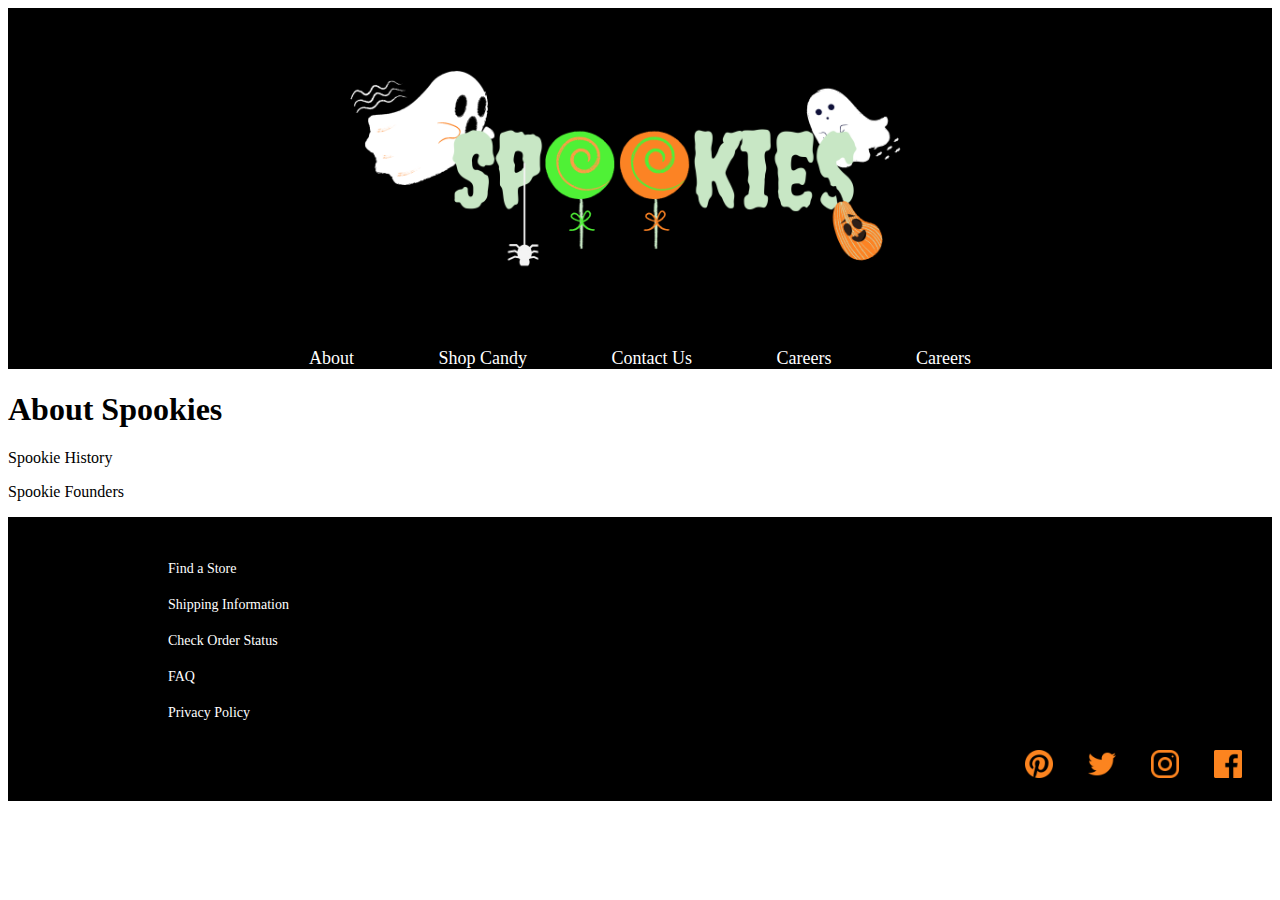
==== aboutUs.html @ 647bac20 "Update aboutUs.html" ====
<!DOCTYPE html>
<html>
<head>
	<meta charset = "utf-8">
	<meta name="viewport" content="width=device-width, initial-scale=|">
	<title>about us</title>
	<link href="spookiestyle.css" type="text/css" rel="stylesheet">
	<title>About Us</title>
	<style type="text/css">

		.center 
		{
  			display: block;
  			margin-left: auto;
  			margin-right: auto;
  			width: 50%;
		}
	</style>
</head>
<body>
	<header>
		<a href="index.html"> <img src="SpookiesLogo.png" alt="logo" class = "center"></a>
	</header>	
	<nav class="nav">
		<ul>
			<li><a href="aboutUs.html">About</a></li>
			<li><a href="#">Shop Candy</a></li>
			<li><a href="SpookiesContact.html">Contact Us</a></li>
			<li><a href="SpookiesCareers.html">Careers</a></li>
			<li><a href="visitUs.html">Careers</a></li>
		</ul>
	</nav>
	<main>
		<h1>About Spookies</h1>
		<article>
		<p>Spookie History</p>
	</article>

	<aticle> <p>Spookie Founders</p>

		</aticle>
	</main>

	<footer>
			<ul class="footernav">
				<li><a href="#">Find a Store</a></li>
				<li><a href="#">Shipping Information</a></li>
				<li><a href="#">Check Order Status</a></li>
				<li><a href="#">FAQ</a></li>
				<li><a href="#">Privacy Policy</a></li>
			</ul>
		
			<!--Social Media/Email Links-->
			<a href="https://www.facebook.com" target="_blank"> <img id = "footer-image" src="facebookk.png" class = "socialicons">
			
			<a href="https://www.instagram.com" target="_blank"> <img id = "footer-image" src="instagramm.png" class = "socialicons">

			<a href="https://www.twitter.com" target="_blank"> <img id = "footer-image" src="twitterr.png" class = "socialicons">

			<a href="https://www.pinterest.com" target="_blank"> <img id = "footer-image" src="pinterestt.png" class = "socialicons">

	</footer>

</body>
</html>
---- spookiestyle.css ----
header
{
	text-align:center;
	background-color:black;
	color:black;
}

nav
{
	text-align:center; 
	font-size: 18px;
	font-family:"Luminari", cursive; 
	color: white;
	background-color: black;
}
nav ul
{
  	list-style-type: none;
  	margin: 0;
  	padding: 0;
}

li
{
	display:inline;
}
a
{
	text-decoration: none;
	color:white;
  	padding: 40px;
}

nav.nav ul li a:hover 
{
  color: #4FF136;
}

h1
{
	font-family:"Luminari", cursive;
}

footer	
{
 	font-size: 14px;
	background-color:black;
	font-family:"Luminari", cursive;
	padding-top: 20px;
	padding-bottom: 40px;
}
ul.footernav li
{
	display:block;
	padding:10px;
	padding-left: 80px;
}
ul.footernav li a:hover
{
	color:#FC8324;
}
div
{
	font-size: 14px;
	color:white;
	font-family: "Luminari", cursive;
	text-align: right;
}

#footer-image
{
	margin-left: auto;
    margin-right: auto;
}

.socialicons
{
	float: right; 			
	height:28px; width: 28px; 
	padding: 5px;
	margin-right: 1%; 
	margin-bottom: 0.5em;
	padding-bottom: 50px;
	padding-right: 30px;
}
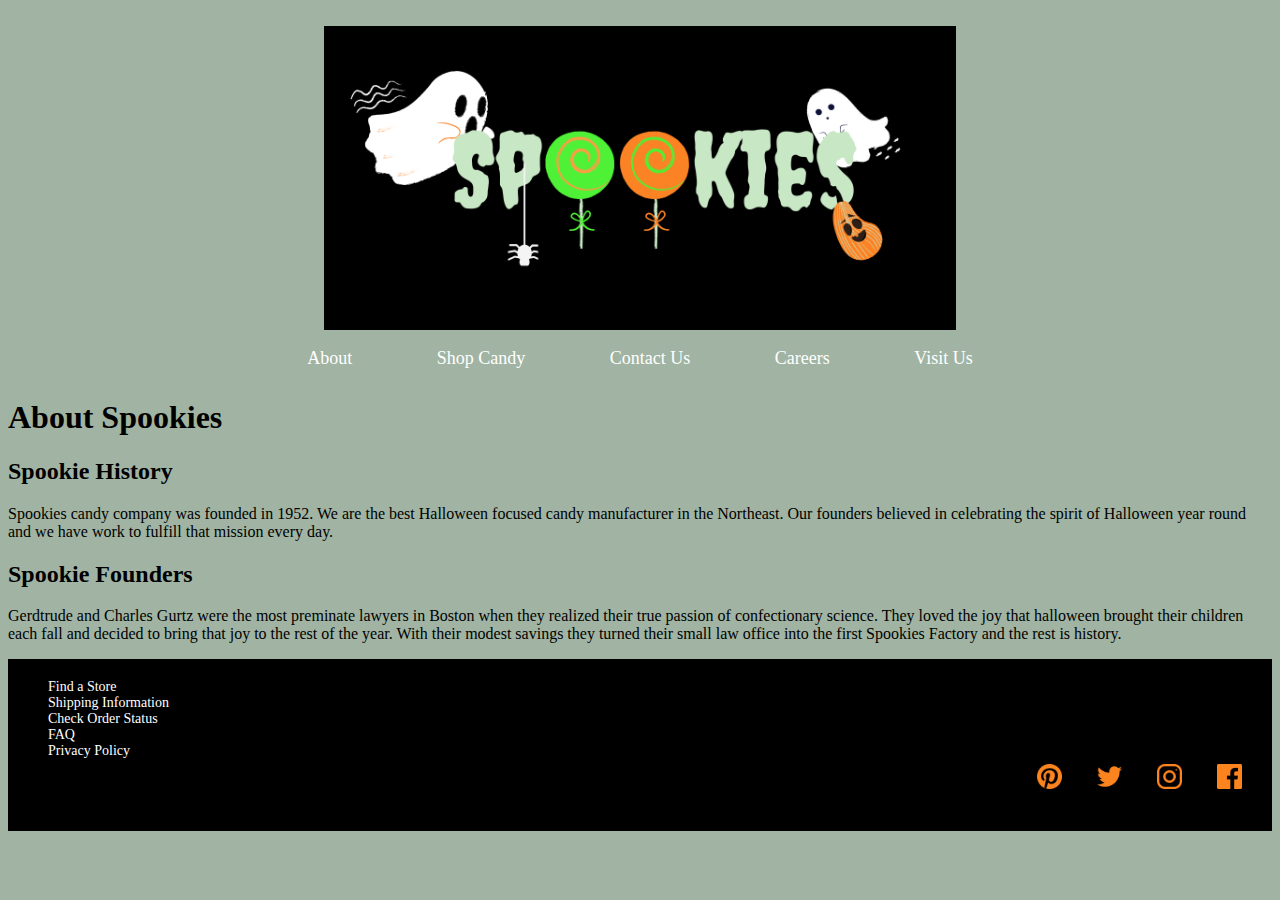
==== commit 1670939d: "Update aboutUs.html" ====
--- a/aboutUs.html
+++ b/aboutUs.html
@@ -27,39 +27,55 @@
 			<li><a href="#">Shop Candy</a></li>
 			<li><a href="SpookiesContact.html">Contact Us</a></li>
 			<li><a href="SpookiesCareers.html">Careers</a></li>
-			<li><a href="visitUs.html">Careers</a></li>
+			<li><a href="visitUs.html">Visit Us</a></li>
 		</ul>
 	</nav>
 	<main>
 		<h1>About Spookies</h1>
 		<article>
-		<p>Spookie History</p>
-	</article>
-
-	<aticle> <p>Spookie Founders</p>
-
+			<h2>Spookie History</h2>
+			<p>Spookies candy company was founded in 1952. We are the best Halloween focused 
+				candy manufacturer in the Northeast. Our founders believed in celebrating the 
+				spirit of Halloween year round and we have work to fulfill that mission every day.</p>
+		</article>
+	
+	<aticle> <h2>Spookie Founders</h2>
+		<p>Gerdtrude and Charles Gurtz were the most preminate lawyers in Boston when they realized their true passion of confectionary science. They loved
+			the joy that halloween brought their children each fall and decided to bring that joy to the rest of the year.
+		With their modest savings they turned their small law office into the first Spookies Factory and the rest is history. </p>
 		</aticle>
 	</main>
 
 	<footer>
-			<ul class="footernav">
-				<li><a href="#">Find a Store</a></li>
-				<li><a href="#">Shipping Information</a></li>
-				<li><a href="#">Check Order Status</a></li>
-				<li><a href="#">FAQ</a></li>
-				<li><a href="#">Privacy Policy</a></li>
-			</ul>
-		
-			<!--Social Media/Email Links-->
-			<a href="https://www.facebook.com" target="_blank"> <img id = "footer-image" src="facebookk.png" class = "socialicons">
 			
-			<a href="https://www.instagram.com" target="_blank"> <img id = "footer-image" src="instagramm.png" class = "socialicons">
-
-			<a href="https://www.twitter.com" target="_blank"> <img id = "footer-image" src="twitterr.png" class = "socialicons">
-
-			<a href="https://www.pinterest.com" target="_blank"> <img id = "footer-image" src="pinterestt.png" class = "socialicons">
-
-	</footer>
+        <div class="column">
+            <div class="footernav">
+                <li>
+                    <div class="row"> <a href="#">Find a Store</a> </div>
+                    <div class="row"> <a href="#">Shipping Information</a> </div>
+                    <div class="row"> <a href="#">Check Order Status</a> </div>
+                </li>
+            </div>
+        </div>
+        <div class="column">
+            <div class="footernav">
+                <li>
+                    <div class="row"> <a href="#">FAQ</a> </div>
+                    <div class="row"> <a href="#">Privacy Policy</a> </div>   
+                </li>
+            </div>
+        </div>
+        <div class="column">
+            <row>
+                <a href="https://www.facebook.com" target="_blank"> <img id = "footer-image" src="facebookk.png" class = "socialicons">
+                <a href="https://www.instagram.com" target="_blank"> <img id = "footer-image" src="instagramm.png" class = "socialicons">
+                <a href="https://www.twitter.com" target="_blank"> <img id = "footer-image" src="twitterr.png" class = "socialicons"> 
+                <a href="https://www.pinterest.com" target="_blank"> <img id = "footer-image" src="pinterestt.png" class = "socialicons">
+            <!--Social Media/Email Links-->
+            </row>
+            
+        </div>
+    </footer>
 
 </body>
 </html>
--- a/spookiestyle.css
+++ b/spookiestyle.css
@@ -1,7 +1,6 @@
 header
 {
 	text-align:center;
-	background-color:black;
 	color:black;
 }
 
@@ -11,7 +10,7 @@
 	font-size: 18px;
 	font-family:"Luminari", cursive; 
 	color: white;
-	background-color: black;
+	margin-bottom: 30px;
 }
 nav ul
 {
@@ -55,7 +54,7 @@
 	padding:10px;
 	padding-left: 80px;
 }
-ul.footernav li a:hover
+div.footernav li a:hover
 {
 	color:#FC8324;
 }
@@ -64,22 +63,42 @@
 	font-size: 14px;
 	color:white;
 	font-family: "Luminari", cursive;
-	text-align: right;
+
 }
 
 #footer-image
 {
 	margin-left: auto;
-    margin-right: auto;
+    	margin-right: auto;
 }
 
 .socialicons
 {
 	float: right; 			
-	height:28px; width: 28px; 
+	height:25px; width: 25px; 
 	padding: 5px;
 	margin-right: 1%; 
-	margin-bottom: 0.5em;
-	padding-bottom: 50px;
+	/* margin-bottom: 0.5em; */
 	padding-right: 30px;
-}+	
+}
+
+@keyframes changeB {
+	0% {background-color: rgb(131, 120, 97);}
+	25% {background-color: rgb(167, 151, 110);}
+	50% {background-color: rgb(150, 138, 133);}
+	75% {background-color: rgb(96, 102, 95);}
+	100% {background-color: rgb(131, 120, 97);}
+	
+}
+
+body {
+	background-image: url("paper.gif");
+	background-color:rgb(161, 180, 163);
+	animation-name: changeB;
+	animation-duration:20s;
+	animation-iteration-count: infinite;
+
+}
+
+
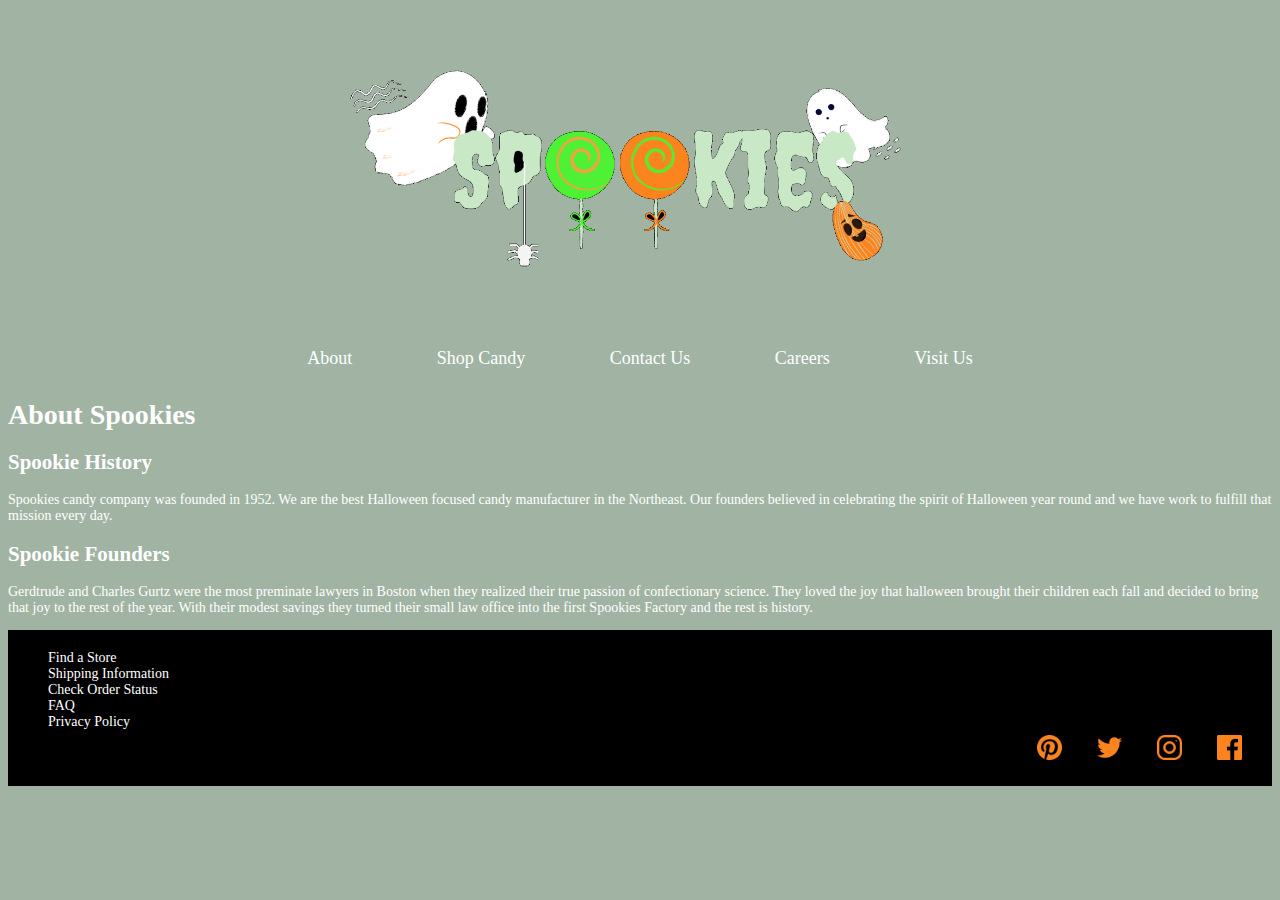
==== commit 54acc275: "Update aboutUs.html" ====
--- a/aboutUs.html
+++ b/aboutUs.html
@@ -4,6 +4,7 @@
 	<meta charset = "utf-8">
 	<meta name="viewport" content="width=device-width, initial-scale=|">
 	<title>about us</title>
+	<meta name="keywords" content="Candy, Halloween,Online Shopping, Chocolate, Caramel, Sugar">
 	<link href="spookiestyle.css" type="text/css" rel="stylesheet">
 	<title>About Us</title>
 	<style type="text/css">
@@ -19,7 +20,7 @@
 </head>
 <body>
 	<header>
-		<a href="index.html"> <img src="SpookiesLogo.png" alt="logo" class = "center"></a>
+		<a href="index.html"> <img src="logoTransparent.png" alt="logo" class = "center"></a>
 	</header>	
 	<nav class="nav">
 		<ul>
@@ -31,24 +32,27 @@
 		</ul>
 	</nav>
 	<main>
-		<h1>About Spookies</h1>
-		<article>
-			<h2>Spookie History</h2>
-			<p>Spookies candy company was founded in 1952. We are the best Halloween focused 
-				candy manufacturer in the Northeast. Our founders believed in celebrating the 
-				spirit of Halloween year round and we have work to fulfill that mission every day.</p>
-		</article>
-	
-	<aticle> <h2>Spookie Founders</h2>
-		<p>Gerdtrude and Charles Gurtz were the most preminate lawyers in Boston when they realized their true passion of confectionary science. They loved
-			the joy that halloween brought their children each fall and decided to bring that joy to the rest of the year.
-		With their modest savings they turned their small law office into the first Spookies Factory and the rest is history. </p>
-		</aticle>
+		<div class="container">
+			<h1>About Spookies</h1>
+			<article>
+				<h2>Spookie History</h2>
+				<p>Spookies candy company was founded in 1952. We are the best Halloween focused 
+					candy manufacturer in the Northeast. Our founders believed in celebrating the 
+					spirit of Halloween year round and we have work to fulfill that mission every day.</p>
+			</article>
+
+			<article> 
+				<h2>Spookie Founders</h2>
+				<p>Gerdtrude and Charles Gurtz were the most preminate lawyers in Boston when they realized their true passion of confectionary science. They loved
+				the joy that halloween brought their children each fall and decided to bring that joy to the rest of the year.
+				With their modest savings they turned their small law office into the first Spookies Factory and the rest is history. </p>
+			</article>
+		</div>
 	</main>
 
-	<footer>
+	<footer class="container">
 			
-        <div class="column">
+       			
             <div class="footernav">
                 <li>
                     <div class="row"> <a href="#">Find a Store</a> </div>
@@ -56,25 +60,24 @@
                     <div class="row"> <a href="#">Check Order Status</a> </div>
                 </li>
             </div>
-        </div>
-        <div class="column">
+        
+        
             <div class="footernav">
                 <li>
                     <div class="row"> <a href="#">FAQ</a> </div>
                     <div class="row"> <a href="#">Privacy Policy</a> </div>   
                 </li>
             </div>
-        </div>
-        <div class="column">
-            <row>
+        
+       
                 <a href="https://www.facebook.com" target="_blank"> <img id = "footer-image" src="facebookk.png" class = "socialicons">
                 <a href="https://www.instagram.com" target="_blank"> <img id = "footer-image" src="instagramm.png" class = "socialicons">
                 <a href="https://www.twitter.com" target="_blank"> <img id = "footer-image" src="twitterr.png" class = "socialicons"> 
                 <a href="https://www.pinterest.com" target="_blank"> <img id = "footer-image" src="pinterestt.png" class = "socialicons">
             <!--Social Media/Email Links-->
-            </row>
+           
             
-        </div>
+     
     </footer>
 
 </body>
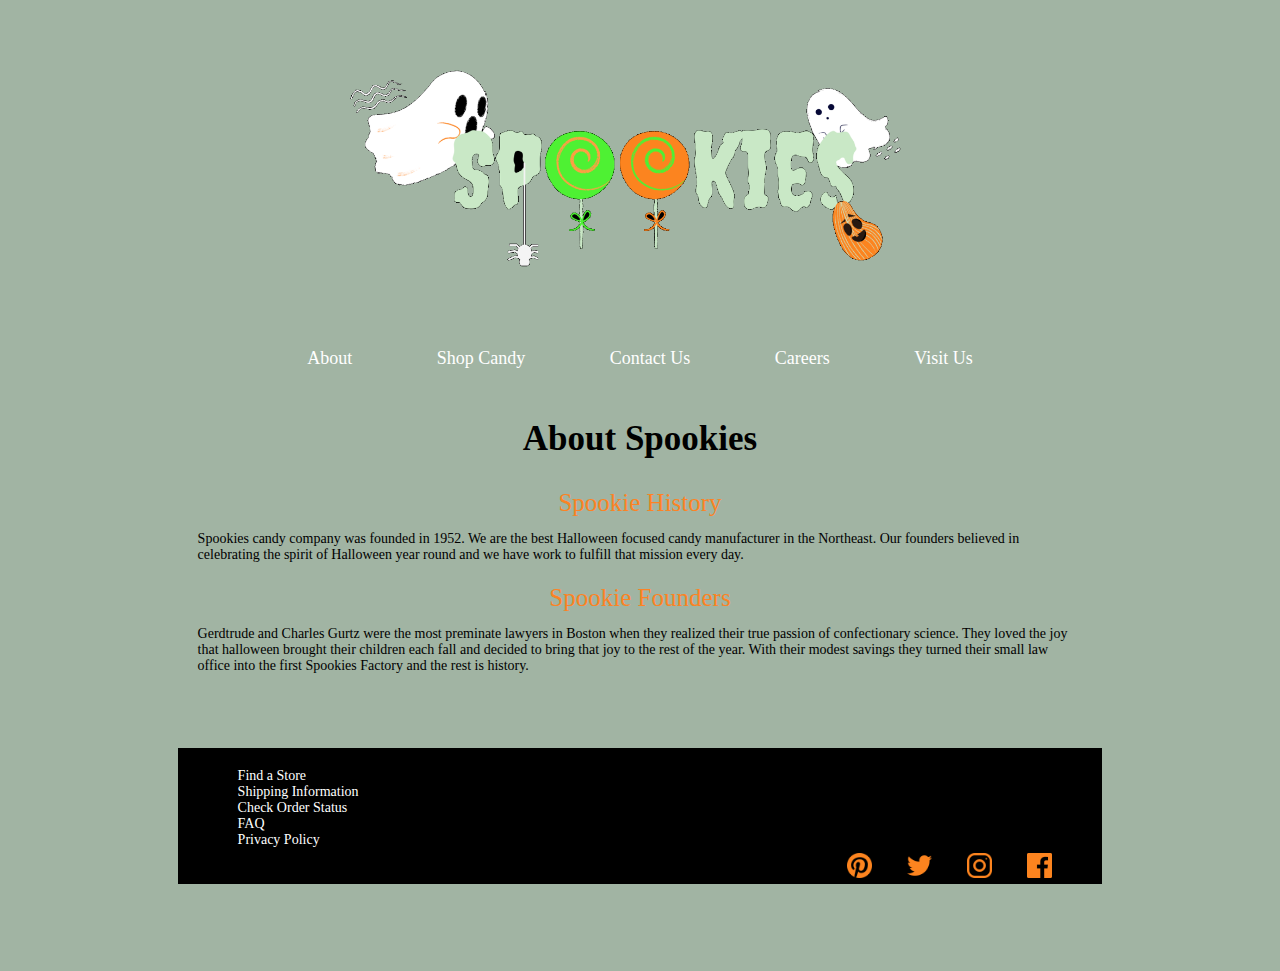
==== commit c8171fab: "Update aboutUs.html" ====
--- a/aboutUs.html
+++ b/aboutUs.html
@@ -25,7 +25,7 @@
 	<nav class="nav">
 		<ul>
 			<li><a href="aboutUs.html">About</a></li>
-			<li><a href="#">Shop Candy</a></li>
+			<li><a href="shopCandy.html">Shop Candy</a></li>
 			<li><a href="SpookiesContact.html">Contact Us</a></li>
 			<li><a href="SpookiesCareers.html">Careers</a></li>
 			<li><a href="visitUs.html">Visit Us</a></li>
--- a/spookiestyle.css
+++ b/spookiestyle.css
@@ -12,6 +12,7 @@
 	color: white;
 	margin-bottom: 30px;
 }
+
 nav ul
 {
   	list-style-type: none;
@@ -23,6 +24,7 @@
 {
 	display:inline;
 }
+
 a
 {
 	text-decoration: none;
@@ -38,6 +40,27 @@
 h1
 {
 	font-family:"Luminari", cursive;
+	text-align: center;
+	font-size: 35px;
+	margin:0;
+	padding:0;
+	margin-bottom: 30px;
+	color: black;
+}
+h2 {
+	text-align: center;
+	font-family:"Luminari", cursive;
+	font-size: 25px;
+	font-weight: lighter;
+	color: #FC8324;
+	margin-bottom: 0%;
+}
+h3 {
+	text-align: center;
+	font-size: small;
+	font-family:"Luminari", cursive;
+	font-weight: lighter;
+	color: black;
 }
 
 footer	
@@ -45,8 +68,12 @@
  	font-size: 14px;
 	background-color:black;
 	font-family:"Luminari", cursive;
-	padding-top: 20px;
-	padding-bottom: 40px;
+	padding-top: 10px;
+	padding-bottom: 20px;
+	margin-top: 40px;
+}
+.footernav {
+	width: 70%;
 }
 ul.footernav li
 {
@@ -63,13 +90,13 @@
 	font-size: 14px;
 	color:white;
 	font-family: "Luminari", cursive;
-
+	/* text-align: right; */
 }
 
 #footer-image
 {
 	margin-left: auto;
-    	margin-right: auto;
+    margin-right: auto;
 }
 
 .socialicons
@@ -81,6 +108,7 @@
 	/* margin-bottom: 0.5em; */
 	padding-right: 30px;
 	
+
 }
 
 @keyframes changeB {
@@ -98,7 +126,14 @@
 	animation-name: changeB;
 	animation-duration:20s;
 	animation-iteration-count: infinite;
-
+}
+p {
+	color: black;
 }
 
-
+.container {
+            width: 70%;
+            margin-left: auto; margin-right: auto;
+            margin-bottom:30px;
+            padding: 20px 20px;   
+        }
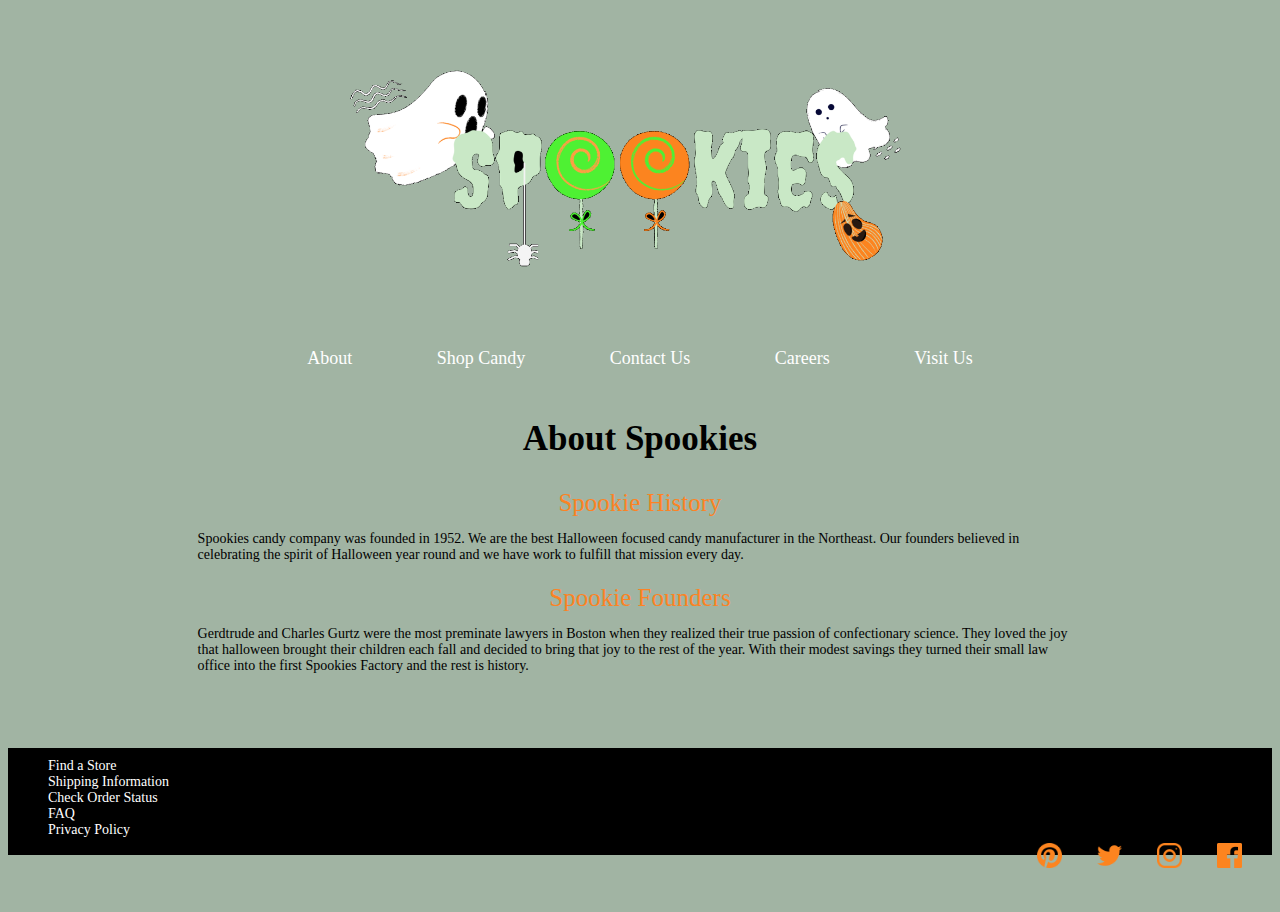
==== commit c6343fc8: "Update aboutUs.html" ====
--- a/aboutUs.html
+++ b/aboutUs.html
@@ -50,7 +50,7 @@
 		</div>
 	</main>
 
-	<footer class="container">
+	<footer>
 			
        			
             <div class="footernav">
@@ -58,12 +58,6 @@
                     <div class="row"> <a href="#">Find a Store</a> </div>
                     <div class="row"> <a href="#">Shipping Information</a> </div>
                     <div class="row"> <a href="#">Check Order Status</a> </div>
-                </li>
-            </div>
-        
-        
-            <div class="footernav">
-                <li>
                     <div class="row"> <a href="#">FAQ</a> </div>
                     <div class="row"> <a href="#">Privacy Policy</a> </div>   
                 </li>
--- a/spookiestyle.css
+++ b/spookiestyle.css
@@ -69,7 +69,7 @@
 	background-color:black;
 	font-family:"Luminari", cursive;
 	padding-top: 10px;
-	padding-bottom: 20px;
+	padding-bottom: 1px;
 	margin-top: 40px;
 }
 .footernav {
@@ -81,7 +81,7 @@
 	padding:10px;
 	padding-left: 80px;
 }
-div.footernav li a:hover
+ul.footernav li a:hover
 {
 	color:#FC8324;
 }
@@ -107,8 +107,7 @@
 	margin-right: 1%; 
 	/* margin-bottom: 0.5em; */
 	padding-right: 30px;
-	
-
+	padding-bottom:10px;
 }
 
 @keyframes changeB {
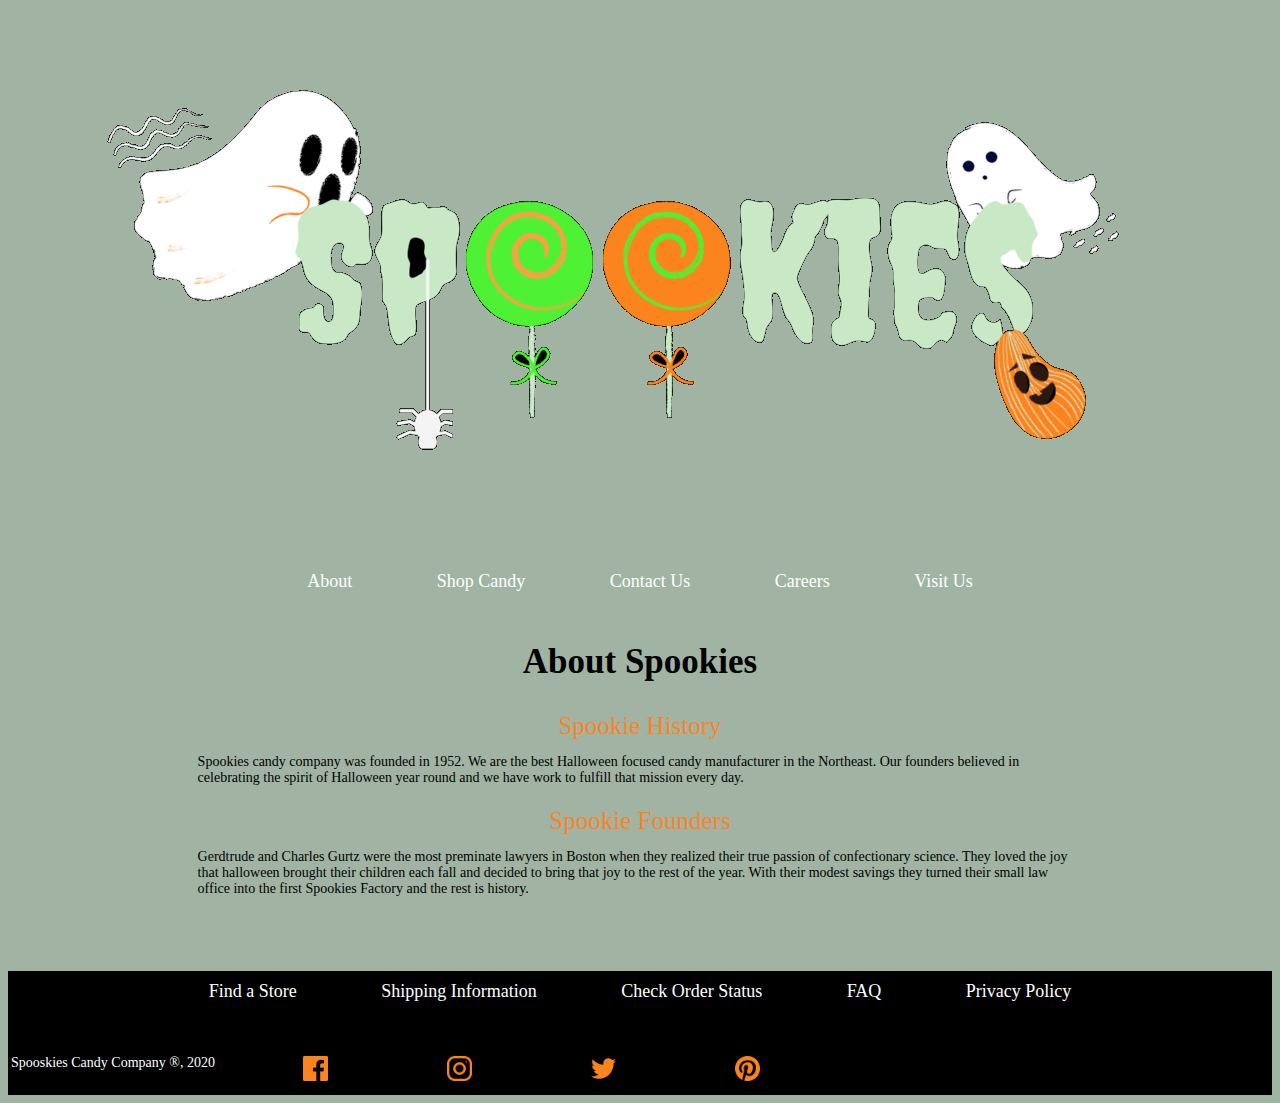
==== commit 4fdb6e41: "Add files via upload" ====
--- a/aboutUs.html
+++ b/aboutUs.html
@@ -2,27 +2,18 @@
 <html>
 <head>
 	<meta charset = "utf-8">
-	<meta name="viewport" content="width=device-width, initial-scale=|">
+	<meta name="viewport" content="width=device-width, initial-scale=1.0">
 	<title>about us</title>
 	<meta name="keywords" content="Candy, Halloween,Online Shopping, Chocolate, Caramel, Sugar">
 	<link href="spookiestyle.css" type="text/css" rel="stylesheet">
 	<title>About Us</title>
-	<style type="text/css">
 
-		.center 
-		{
-  			display: block;
-  			margin-left: auto;
-  			margin-right: auto;
-  			width: 50%;
-		}
-	</style>
 </head>
 <body>
 	<header>
 		<a href="index.html"> <img src="logoTransparent.png" alt="logo" class = "center"></a>
-	</header>	
-	<nav class="nav">
+		
+	<nav class="headNav">
 		<ul>
 			<li><a href="aboutUs.html">About</a></li>
 			<li><a href="shopCandy.html">Shop Candy</a></li>
@@ -31,6 +22,7 @@
 			<li><a href="visitUs.html">Visit Us</a></li>
 		</ul>
 	</nav>
+	</header>
 	<main>
 		<div class="container">
 			<h1>About Spookies</h1>
@@ -50,29 +42,29 @@
 		</div>
 	</main>
 
-	<footer>
-			
-       			
-            <div class="footernav">
-                <li>
-                    <div class="row"> <a href="#">Find a Store</a> </div>
-                    <div class="row"> <a href="#">Shipping Information</a> </div>
-                    <div class="row"> <a href="#">Check Order Status</a> </div>
-                    <div class="row"> <a href="#">FAQ</a> </div>
-                    <div class="row"> <a href="#">Privacy Policy</a> </div>   
-                </li>
-            </div>
-        
-       
-                <a href="https://www.facebook.com" target="_blank"> <img id = "footer-image" src="facebookk.png" class = "socialicons">
-                <a href="https://www.instagram.com" target="_blank"> <img id = "footer-image" src="instagramm.png" class = "socialicons">
-                <a href="https://www.twitter.com" target="_blank"> <img id = "footer-image" src="twitterr.png" class = "socialicons"> 
-                <a href="https://www.pinterest.com" target="_blank"> <img id = "footer-image" src="pinterestt.png" class = "socialicons">
+		<footer>
+        <nav class="footerNav">
+                <ul>
+                   <li><a href="#">Find a Store</a></li>
+                   <li><a href="#">Shipping Information</a></li>
+                   <li><a href="#">Check Order Status</a> </li>
+                    <li><a href="#">FAQ</a> </li>
+                    <li><a href="#">Privacy Policy</a> </li> 
+                </ul>
+            </nav>
+        <div >
+			<table class="SocialIconBar">
+            <tr>
+				<td>Spooskies Candy Company &reg;, 2020</td>
+              	<td><a href="https://www.facebook.com" target="_blank"> <img alt = "facebook" src="facebookk.png" class = "socialicons"></a></td>
+               <td> <a href="https://www.instagram.com" target="_blank"> <img  src="instagramm.png" alt = "instagram" class = "socialicons"></a></td>
+                <td><a href="https://www.twitter.com" target="_blank" ><img alt = "twitter" src="twitterr.png" class = "socialicons"></a></td>
+                <td><a href="https://www.pinterest.com" target="_blank"> <img alt = "pinterest" src="pinterestt.png" class = "socialicons"></a></td>
             <!--Social Media/Email Links-->
-           
+            </tr>
+			</table>
             
-     
+        </div>
     </footer>
-
 </body>
 </html>
--- a/spookiestyle.css
+++ b/spookiestyle.css
@@ -136,3 +136,29 @@
             margin-bottom:30px;
             padding: 20px 20px;   
         }
+
+@media screen and (max-width: 400px) {
+  .top_menu {
+    float:left;
+	  padding: none;
+   /* width: 100%;*/
+  }
+
+	header{
+		float:none;
+		width:100%;
+		height: 70px
+	}
+	iframe{
+		width:100%
+	}
+	table{
+		width:100%
+	}
+	
+iframe {
+    display: block;
+    margin: 0;
+	width:100%;
+	}
+}
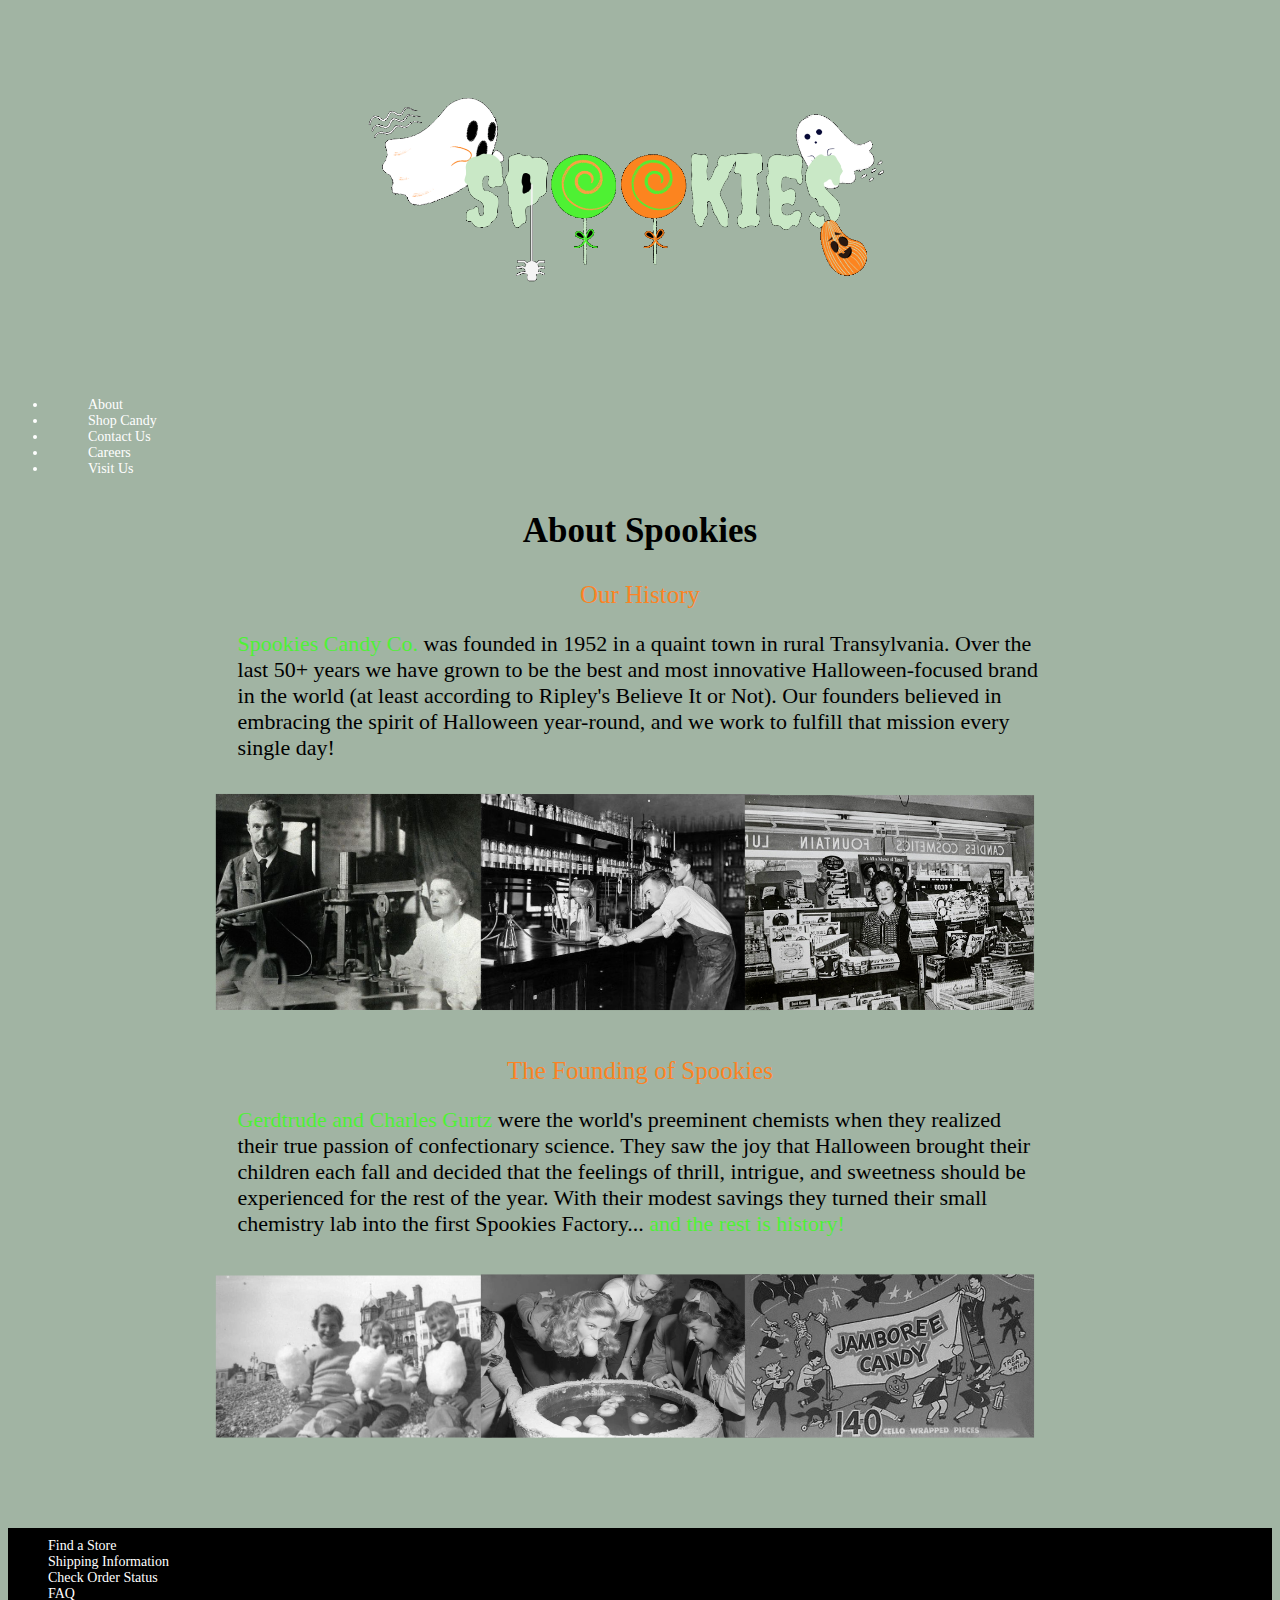
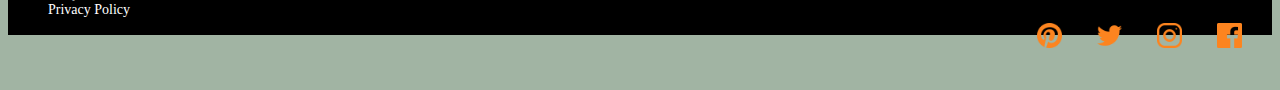
==== commit 9b390a3e: "Add files via upload" ====
--- a/aboutUs.html
+++ b/aboutUs.html
@@ -2,18 +2,55 @@
 <html>
 <head>
 	<meta charset = "utf-8">
-	<meta name="viewport" content="width=device-width, initial-scale=1.0">
+	<meta name="viewport" content="width=device-width, initial-scale=|">
 	<title>about us</title>
 	<meta name="keywords" content="Candy, Halloween,Online Shopping, Chocolate, Caramel, Sugar">
 	<link href="spookiestyle.css" type="text/css" rel="stylesheet">
 	<title>About Us</title>
+	<style type="text/css">
 
+		.center 
+		{
+  			display: block;
+  			margin-left: auto;
+  			margin-right: auto;
+  			width: 50%;
+		}
+		p
+		{
+			margin-right:40px;
+			margin-left:40px;
+		}
+		.gallery
+		{ 
+			width:30%;
+			margin-bottom: 0.5em;
+			padding-bottom: 30px;
+			padding-right: 80px;
+			margin-left: -30px;
+			margin-right: -30px;
+			-webkit-transform: scale(1.2);
+			transform: scale(1.2);
+			-webkit-transition: .3s ease-in-out;
+			transition: .3s ease-in-out;
+		}
+		.gallery:hover  
+		{
+			-webkit-transform: scale(1);
+			transform: scale(1);
+		}
+		.galleryDiv
+		{
+			margin:0 auto;
+			padding-left: 80px;
+		}
+	</style>
 </head>
 <body>
 	<header>
 		<a href="index.html"> <img src="logoTransparent.png" alt="logo" class = "center"></a>
-		
-	<nav class="headNav">
+	</header>	
+	<nav class="nav">
 		<ul>
 			<li><a href="aboutUs.html">About</a></li>
 			<li><a href="shopCandy.html">Shop Candy</a></li>
@@ -22,49 +59,53 @@
 			<li><a href="visitUs.html">Visit Us</a></li>
 		</ul>
 	</nav>
-	</header>
 	<main>
 		<div class="container">
 			<h1>About Spookies</h1>
 			<article>
-				<h2>Spookie History</h2>
-				<p>Spookies candy company was founded in 1952. We are the best Halloween focused 
-					candy manufacturer in the Northeast. Our founders believed in celebrating the 
-					spirit of Halloween year round and we have work to fulfill that mission every day.</p>
-			</article>
+				<h2>Our History</h2>
+				<p><span style="color:#4FF136">Spookies Candy Co.</span> was founded in 1952 in a quaint town in rural Transylvania. Over the last 50+ years we have grown to be the best and most innovative Halloween-focused brand in the world (at least according to Ripley's Believe It or Not). Our founders believed in embracing the spirit of Halloween year-round, and we work to fulfill that mission every single day!</p> <br> <br>
 
-			<article> 
-				<h2>Spookie Founders</h2>
-				<p>Gerdtrude and Charles Gurtz were the most preminate lawyers in Boston when they realized their true passion of confectionary science. They loved
-				the joy that halloween brought their children each fall and decided to bring that joy to the rest of the year.
-				With their modest savings they turned their small law office into the first Spookies Factory and the rest is history. </p>
+				<div class="galleryDiv">
+				<img src = "founders.jpeg" alt = "gallery1" class = "gallery">
+				<img src = "founders2.png" alt = "gallery2" class = "gallery">
+				<img src = "founders3.png" alt = "gallery3" class = "gallery">
+				</div>
+ 
+				<h2>The Founding of Spookies</h2>
+				<p><span style="color:#4FF136">Gerdtrude and Charles Gurtz</span> were the world's preeminent chemists when they realized their true passion of confectionary science. They saw the joy that Halloween brought their children each fall and decided that the feelings of thrill, intrigue, and sweetness should be experienced for the rest of the year. With their modest savings they turned their small chemistry lab into the first Spookies Factory... <span style="color:#4FF136">and the rest is history!</span> </p> <br> <br>
+				<div class="galleryDiv">
+				<img src = "history1.jpg" alt = "gallery1" class = "gallery">
+				<img src = "history2.jpeg" alt = "gallery2" class = "gallery">
+				<img src = "history3.png" alt = "gallery3" class = "gallery">
+				</div>
 			</article>
 		</div>
 	</main>
 
-		<footer>
-        <nav class="footerNav">
-                <ul>
-                   <li><a href="#">Find a Store</a></li>
-                   <li><a href="#">Shipping Information</a></li>
-                   <li><a href="#">Check Order Status</a> </li>
-                    <li><a href="#">FAQ</a> </li>
-                    <li><a href="#">Privacy Policy</a> </li> 
-                </ul>
-            </nav>
-        <div >
-			<table class="SocialIconBar">
-            <tr>
-				<td>Spooskies Candy Company &reg;, 2020</td>
-              	<td><a href="https://www.facebook.com" target="_blank"> <img alt = "facebook" src="facebookk.png" class = "socialicons"></a></td>
-               <td> <a href="https://www.instagram.com" target="_blank"> <img  src="instagramm.png" alt = "instagram" class = "socialicons"></a></td>
-                <td><a href="https://www.twitter.com" target="_blank" ><img alt = "twitter" src="twitterr.png" class = "socialicons"></a></td>
-                <td><a href="https://www.pinterest.com" target="_blank"> <img alt = "pinterest" src="pinterestt.png" class = "socialicons"></a></td>
+	<footer>
+			
+       			
+            <div class="footernav">
+                <li>
+                    <div class="row"> <a href="#">Find a Store</a> </div>
+                    <div class="row"> <a href="#">Shipping Information</a> </div>
+                    <div class="row"> <a href="#">Check Order Status</a> </div>
+                    <div class="row"> <a href="#">FAQ</a> </div>
+                    <div class="row"> <a href="#">Privacy Policy</a> </div>   
+                </li>
+            </div>
+        
+       
+                <a href="https://www.facebook.com" target="_blank"> <img id = "footer-image" src="facebookk.png" class = "socialicons">
+                <a href="https://www.instagram.com" target="_blank"> <img id = "footer-image" src="instagramm.png" class = "socialicons">
+                <a href="https://www.twitter.com" target="_blank"> <img id = "footer-image" src="twitterr.png" class = "socialicons"> 
+                <a href="https://www.pinterest.com" target="_blank"> <img id = "footer-image" src="pinterestt.png" class = "socialicons">
             <!--Social Media/Email Links-->
-            </tr>
-			</table>
+           
             
-        </div>
+     
     </footer>
+
 </body>
 </html>
--- a/spookiestyle.css
+++ b/spookiestyle.css
@@ -1,164 +1,203 @@
-header
-{
-	text-align:center;
-	color:black;
-}
-
-nav
-{
-	text-align:center; 
-	font-size: 18px;
-	font-family:"Luminari", cursive; 
-	color: white;
-	margin-bottom: 30px;
-}
-
-nav ul
-{
-  	list-style-type: none;
-  	margin: 0;
-  	padding: 0;
-}
-
-li
-{
-	display:inline;
-}
-
-a
-{
-	text-decoration: none;
-	color:white;
-  	padding: 40px;
-}
-
-nav.nav ul li a:hover 
-{
-  color: #4FF136;
-}
-
-h1
-{
-	font-family:"Luminari", cursive;
-	text-align: center;
-	font-size: 35px;
-	margin:0;
-	padding:0;
-	margin-bottom: 30px;
-	color: black;
-}
-h2 {
-	text-align: center;
-	font-family:"Luminari", cursive;
-	font-size: 25px;
-	font-weight: lighter;
-	color: #FC8324;
-	margin-bottom: 0%;
-}
-h3 {
-	text-align: center;
-	font-size: small;
-	font-family:"Luminari", cursive;
-	font-weight: lighter;
-	color: black;
-}
-
-footer	
-{
- 	font-size: 14px;
-	background-color:black;
-	font-family:"Luminari", cursive;
-	padding-top: 10px;
-	padding-bottom: 1px;
-	margin-top: 40px;
-}
-.footernav {
-	width: 70%;
-}
-ul.footernav li
-{
-	display:block;
-	padding:10px;
-	padding-left: 80px;
-}
-ul.footernav li a:hover
-{
-	color:#FC8324;
-}
-div
-{
-	font-size: 14px;
-	color:white;
-	font-family: "Luminari", cursive;
-	/* text-align: right; */
-}
-
-#footer-image
-{
-	margin-left: auto;
-    margin-right: auto;
-}
-
-.socialicons
-{
-	float: right; 			
-	height:25px; width: 25px; 
-	padding: 5px;
-	margin-right: 1%; 
-	/* margin-bottom: 0.5em; */
-	padding-right: 30px;
-	padding-bottom:10px;
-}
-
-@keyframes changeB {
-	0% {background-color: rgb(131, 120, 97);}
-	25% {background-color: rgb(167, 151, 110);}
-	50% {background-color: rgb(150, 138, 133);}
-	75% {background-color: rgb(96, 102, 95);}
-	100% {background-color: rgb(131, 120, 97);}
-	
-}
-
-body {
-	background-image: url("paper.gif");
-	background-color:rgb(161, 180, 163);
-	animation-name: changeB;
-	animation-duration:20s;
-	animation-iteration-count: infinite;
-}
-p {
-	color: black;
-}
-
-.container {
-            width: 70%;
-            margin-left: auto; margin-right: auto;
-            margin-bottom:30px;
-            padding: 20px 20px;   
-        }
-
-@media screen and (max-width: 400px) {
-  .top_menu {
-    float:left;
-	  padding: none;
-   /* width: 100%;*/
-  }
-
-	header{
-		float:none;
-		width:100%;
-		height: 70px
-	}
-	iframe{
-		width:100%
-	}
-	table{
-		width:100%
-	}
-	
-iframe {
-    display: block;
-    margin: 0;
-	width:100%;
-	}
-}
+header
+{
+	text-align:center;
+	color:black;
+	margin:40px;
+}
+body{
+	font-family:"Luminari", cursive;
+	font-size: 14px;
+	color:white;
+}
+
+.centerMenu{
+		display: block;
+  			margin-left: auto;
+  			margin-right: auto;
+  			width: 50%;
+}
+headNav
+{
+	text-align:center; 
+	font-size: 18px;
+}
+
+nav.footerNav ul{
+	list-style-type: none;
+  	margin: 0;
+  	padding: 10px;
+	line-height: 2.0;
+}
+
+nav.headNav
+{
+    text-align:center;
+    font-size: 18px;
+    font-family:"Luminari", cursive;
+    color: white;
+	margin-bottom: 40px;
+}
+nav.headNav ul
+{
+      list-style-type: none;
+      margin: 0;
+      padding: 0;
+}
+
+nav.headNav li
+{
+	display:inline;
+}
+
+a
+{
+	text-decoration: none;
+	color:white;
+  	padding: 40px;
+}
+.center 
+		{
+  			display: block;
+  			margin-left: auto;
+  			margin-right: auto;
+  			width: 50%;
+        }
+ul.footerNav {
+	list-style-type: none;
+}
+.footerNav a:hover{
+	color: #4FF136;
+}
+nav.headNav ul li a:hover 
+{
+  color: #4FF136;
+}
+.SocialIconBar {
+	margin-left: auto;
+  	margin-right: auto;
+}
+h1
+{
+/*	font-family:"Luminari", cursive;*/
+	text-align: center;
+	font-size: 35px;
+	margin:0;
+	padding:0;
+	margin-bottom: 30px;
+	color: black;
+}
+h2 {
+	text-align: center;
+/*	font-family:"Luminari", cursive;*/
+	font-size: 25px;
+	font-weight: lighter;
+	color: #FC8324;
+	margin-bottom: 0%;
+}
+h3 {
+	text-align: center;
+	font-size: small;
+/*	font-family:"Luminari", cursive;*/
+	font-weight: lighter;
+	color: black;
+}
+
+footer	
+{
+ 	font-size: 14px;
+	background-color:black;
+/*	font-family:"Luminari", cursive;*/
+	padding-top: 10px;
+	padding-bottom: 1px;
+	margin-top: 40px;
+}
+.footernav {
+	width: 70%;
+}
+
+ul.footernav li
+{
+/*	display:block;*/
+	padding:10px;
+	padding-left: 80px;
+}
+ul.footernav li a:hover
+{
+	color:#FC8324;
+}
+
+
+#footer-image
+{
+	margin-left: auto;
+    margin-right: auto;
+}
+
+.socialicons
+{
+	float: right; 			
+	height:25px; width: 25px; 
+	padding: 5px;
+	margin-right: 1%; 
+	/* margin-bottom: 0.5em; */
+	padding-right: 30px;
+	padding-bottom:10px;
+}
+
+@keyframes changeB {
+	0% {background-color: rgb(131, 120, 97);}
+	25% {background-color: rgb(167, 151, 110);}
+	50% {background-color: rgb(150, 138, 133);}
+	75% {background-color: rgb(96, 102, 95);}
+	100% {background-color: rgb(131, 120, 97);}
+	
+}
+
+body {
+	background-image: url("paper.gif");
+	background-color:rgb(161, 180, 163);
+	animation-name: changeB;
+	animation-duration:20s;
+	animation-iteration-count: infinite;
+}
+p {
+	color: black;
+	font-size: 22px
+}
+
+.container {
+            width: 70%;
+            margin-left: auto; margin-right: auto;
+            margin-bottom:30px;
+            padding: 20px 20px;   
+        }
+
+
+@media screen and (max-width : 396px ){
+  .top_menu {
+    float:left;
+	  padding: none;
+   /* width: 100%;*/
+  }
+
+	header{
+		float:none;
+		width:100%;
+/*		height: 70px*/
+		margin:40px;
+	}
+	iframe{
+		width:100%
+	}
+	table{
+		width:100%
+	}
+	body {
+		width:100%;
+	}
+iframe {
+    display: block;
+    margin: 0;
+	width:100%;
+	}
+}
